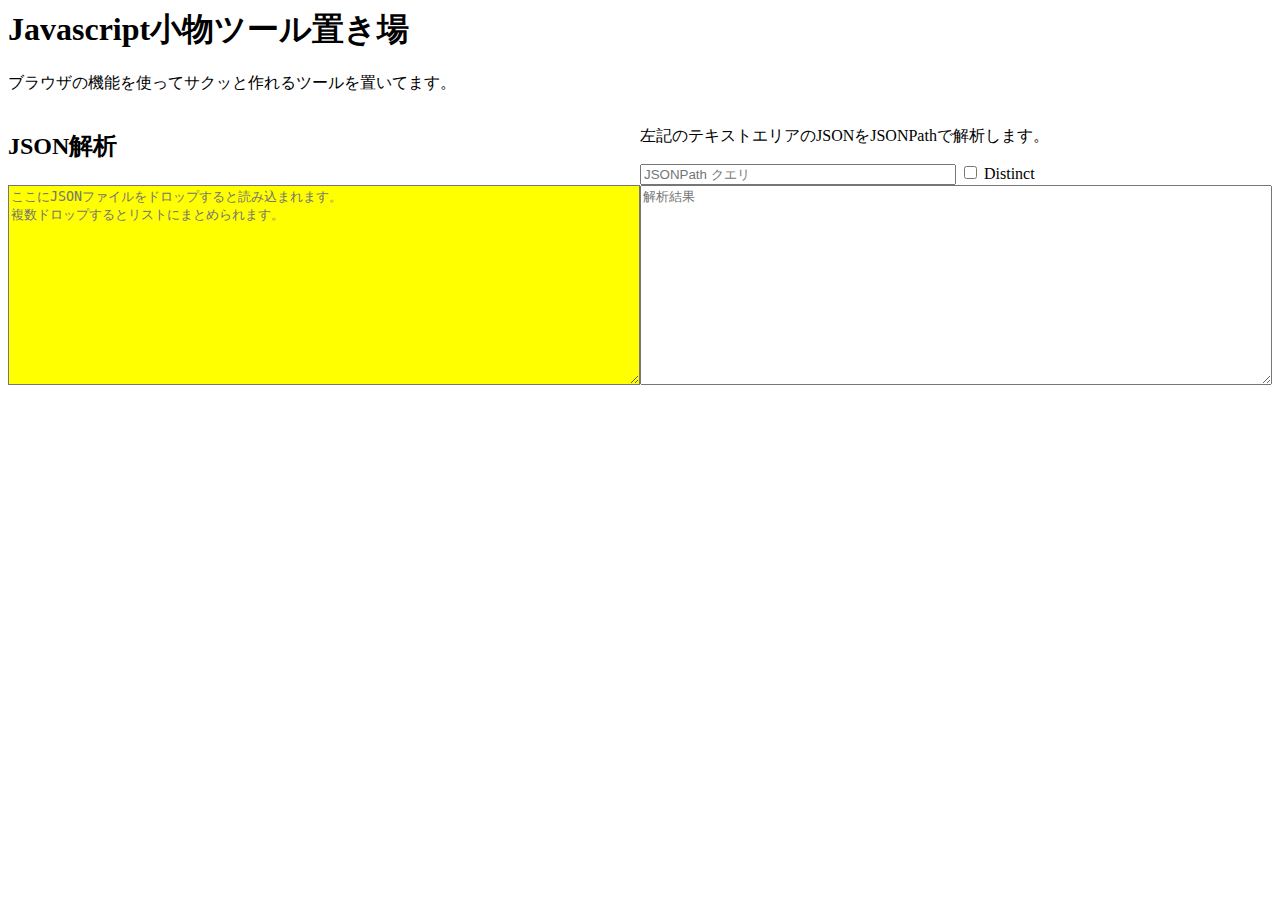
==== index.html @ 172b7eab "フォーマット" ====
<htm>
    <head>
        <script src="./lib/jsonpath.js"></script>
        <script src="./src.js"></script>
        <link rel="stylesheet" href="style.css">
    </head>
    <body>
        <h1>Javascript小物ツール置き場</h1>
        <p>ブラウザの機能を使ってサクッと作れるツールを置いてます。</p>
        <div id="json-area">
            <div id="json-header">
                <div class="json-header-item">
                    <h2>JSON解析</h2>
                </div>
                <div class="json-header-item">
                    <p>左記のテキストエリアのJSONをJSONPathで解析します。</p>
                    <input type="textarea" id="query" class="half-w" value="" placeholder="JSONPath クエリ">
                    <input type="checkbox" id="distinct">
                    <label for="distinct">Distinct</label>
                </div>
            </div>
            <div id="json-body">
                <div class="json-body-item">
                    <textarea id="read-json" class="full-w" placeholder="ここにJSONファイルをドロップすると読み込まれます。
複数ドロップするとリストにまとめられます。"></textarea>
                </div>
                <div class="json-body-item">
                    <textarea id="result" class="full-w" placeholder="解析結果
                    "></textarea>
                </div>
            </div>
        </div>
    </body>
</html>
---- style.css ----
/* CSS */
#read-json {
    background-color: #FFFF00;
    height: 200px;
}

#result {
    height: 200px;
}

#json-area {
    display: flex;
    flex-direction: column;
    width: 100%;
}

#json-header {
    display: flex;
    flex-direction: row;
    width: 100%;
}

.json-header-item {
    width: 50%;
}

#json-body {
    display: flex;
    flex-direction: row;
    width: 100%;
}

.json-body-item {
    width: 50%;
}

.full-w {
    width: 100%;
}

.half-w {
    width: 50%;
}
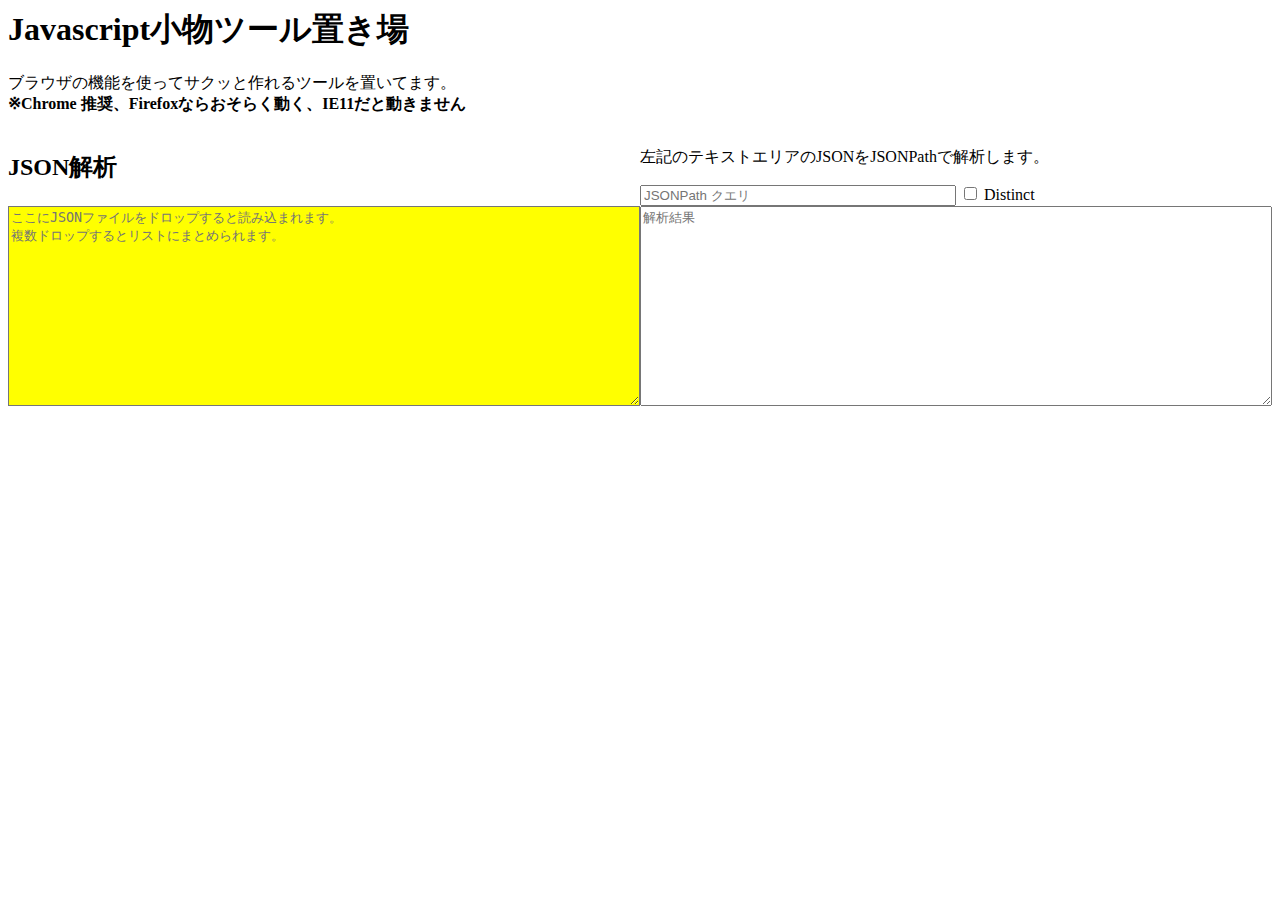
==== commit f81aa69c: "推奨環境表示" ====
--- a/index.html
+++ b/index.html
@@ -6,7 +6,10 @@
     </head>
     <body>
         <h1>Javascript小物ツール置き場</h1>
-        <p>ブラウザの機能を使ってサクッと作れるツールを置いてます。</p>
+        <p>
+            ブラウザの機能を使ってサクッと作れるツールを置いてます。<br>
+            <b>※Chrome 推奨、Firefoxならおそらく動く、IE11だと動きません</b>
+        </p>
         <div id="json-area">
             <div id="json-header">
                 <div class="json-header-item">
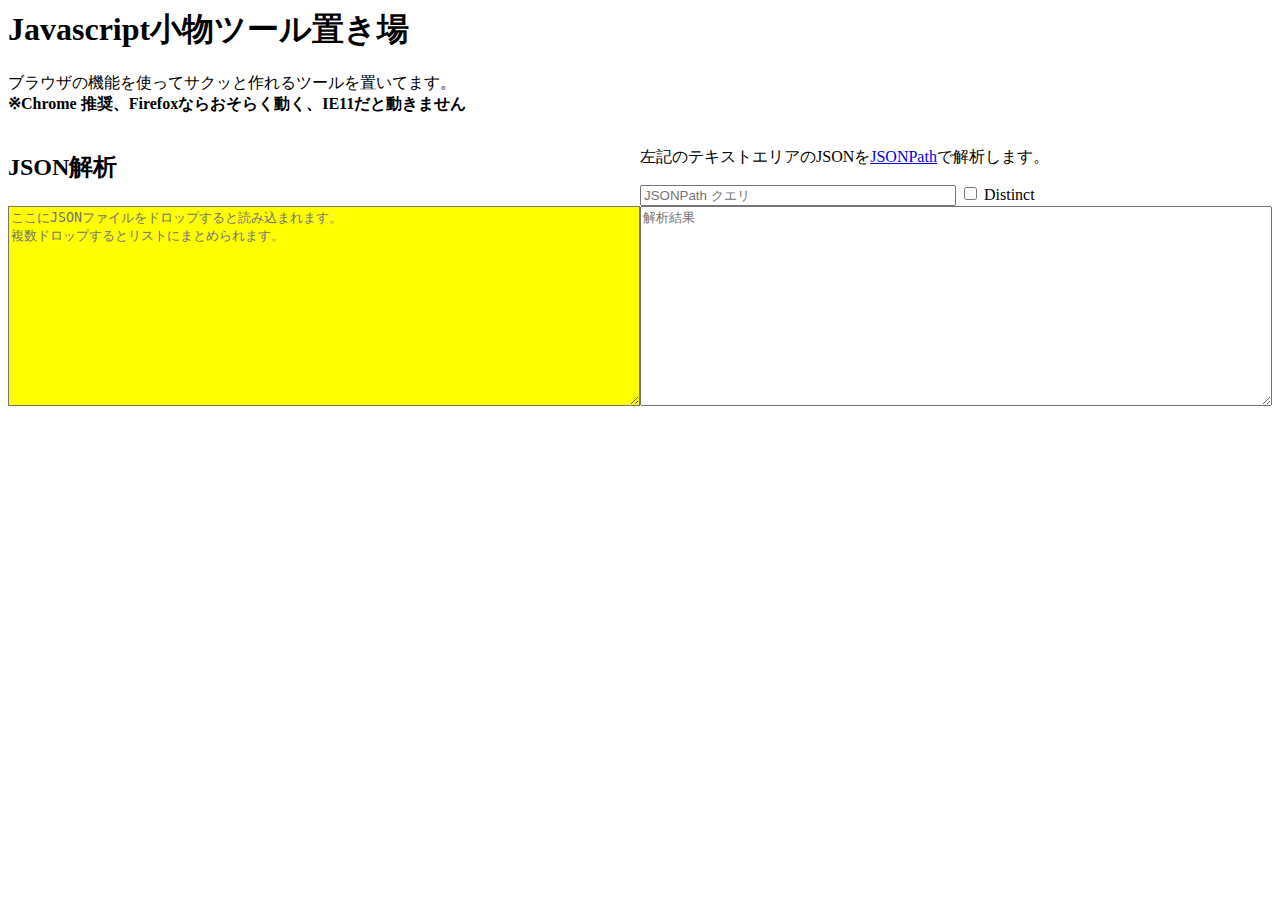
==== commit ec99239e: "説明など修正　※途中" ====
--- a/index.html
+++ b/index.html
@@ -13,10 +13,10 @@
         <div id="json-area">
             <div id="json-header">
                 <div class="json-header-item">
-                    <h2>JSON解析</h2>
+                    <h2>JSON解析　<span id="json-usage" style="display:none;">&#x2754;</span></h2>
                 </div>
                 <div class="json-header-item">
-                    <p>左記のテキストエリアのJSONをJSONPathで解析します。</p>
+                    <p>左記のテキストエリアのJSONを<a href="https://github.com/json-path/JsonPath" target="_blank">JSONPath</a>で解析します。</p>
                     <input type="textarea" id="query" class="half-w" value="" placeholder="JSONPath クエリ">
                     <input type="checkbox" id="distinct">
                     <label for="distinct">Distinct</label>
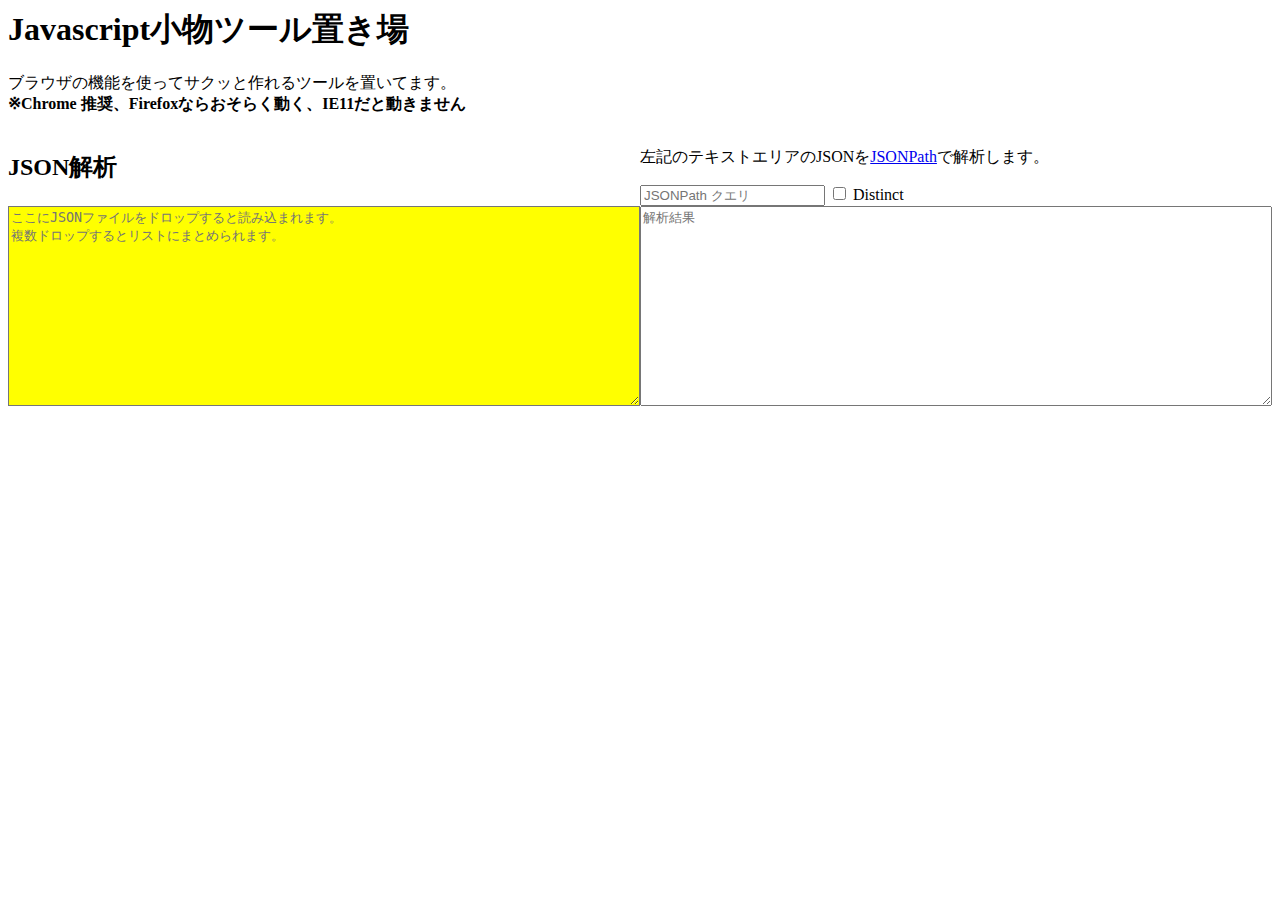
==== commit 67b329e7: "ブロックのスタイルに変更" ====
--- a/index.html
+++ b/index.html
@@ -1,4 +1,4 @@
-<htm>
+<html>
     <head>
         <script src="./lib/jsonpath.js"></script>
         <script src="./src.js"></script>
@@ -10,25 +10,26 @@
             ブラウザの機能を使ってサクッと作れるツールを置いてます。<br>
             <b>※Chrome 推奨、Firefoxならおそらく動く、IE11だと動きません</b>
         </p>
-        <div id="json-area">
-            <div id="json-header">
-                <div class="json-header-item">
-                    <h2>JSON解析　<span id="json-usage" style="display:none;">&#x2754;</span></h2>
+        <div id="jpath">
+            <div class="header">
+                <div class="header-item">
+                    <h2>JSON解析　<span class="usage" style="display:none;">&#x2754;</span></h2>
+                    <p class="error"></p>
                 </div>
-                <div class="json-header-item">
+                <div class="header-item">
                     <p>左記のテキストエリアのJSONを<a href="https://github.com/json-path/JsonPath" target="_blank">JSONPath</a>で解析します。</p>
-                    <input type="textarea" id="query" class="half-w" value="" placeholder="JSONPath クエリ">
-                    <input type="checkbox" id="distinct">
+                    <input type="textarea" class="query" class="half-w" value="" placeholder="JSONPath クエリ">
+                    <input type="checkbox" class="distinct">
                     <label for="distinct">Distinct</label>
                 </div>
             </div>
-            <div id="json-body">
-                <div class="json-body-item">
-                    <textarea id="read-json" class="full-w" placeholder="ここにJSONファイルをドロップすると読み込まれます。
+            <div class="body">
+                <div class="body-item">
+                    <textarea class="src full-w" placeholder="ここにJSONファイルをドロップすると読み込まれます。
 複数ドロップするとリストにまとめられます。"></textarea>
                 </div>
-                <div class="json-body-item">
-                    <textarea id="result" class="full-w" placeholder="解析結果
+                <div class="body-item">
+                    <textarea class="result full-w" placeholder="解析結果
                     "></textarea>
                 </div>
             </div>
--- a/style.css
+++ b/style.css
@@ -1,36 +1,37 @@
 /* CSS */
-#read-json {
-    background-color: #FFFF00;
-    height: 200px;
-}
 
-#result {
-    height: 200px;
-}
-
-#json-area {
+#jpath  {
     display: flex;
     flex-direction: column;
     width: 100%;
 }
 
-#json-header {
+#jpath .src {
+    background-color: #FFFF00;
+    height: 200px;
+}
+
+#jpath .result {
+    height: 200px;
+}
+
+#jpath .header {
     display: flex;
     flex-direction: row;
     width: 100%;
 }
 
-.json-header-item {
+#jpath .header-item {
     width: 50%;
 }
 
-#json-body {
+#jpath .body {
     display: flex;
     flex-direction: row;
     width: 100%;
 }
 
-.json-body-item {
+#jpath .body-item {
     width: 50%;
 }
 
@@ -41,3 +42,8 @@
 .half-w {
     width: 50%;
 }
+
+#jpath .error {
+    color: #ff0000;
+    word-wrap: break-word;
+}
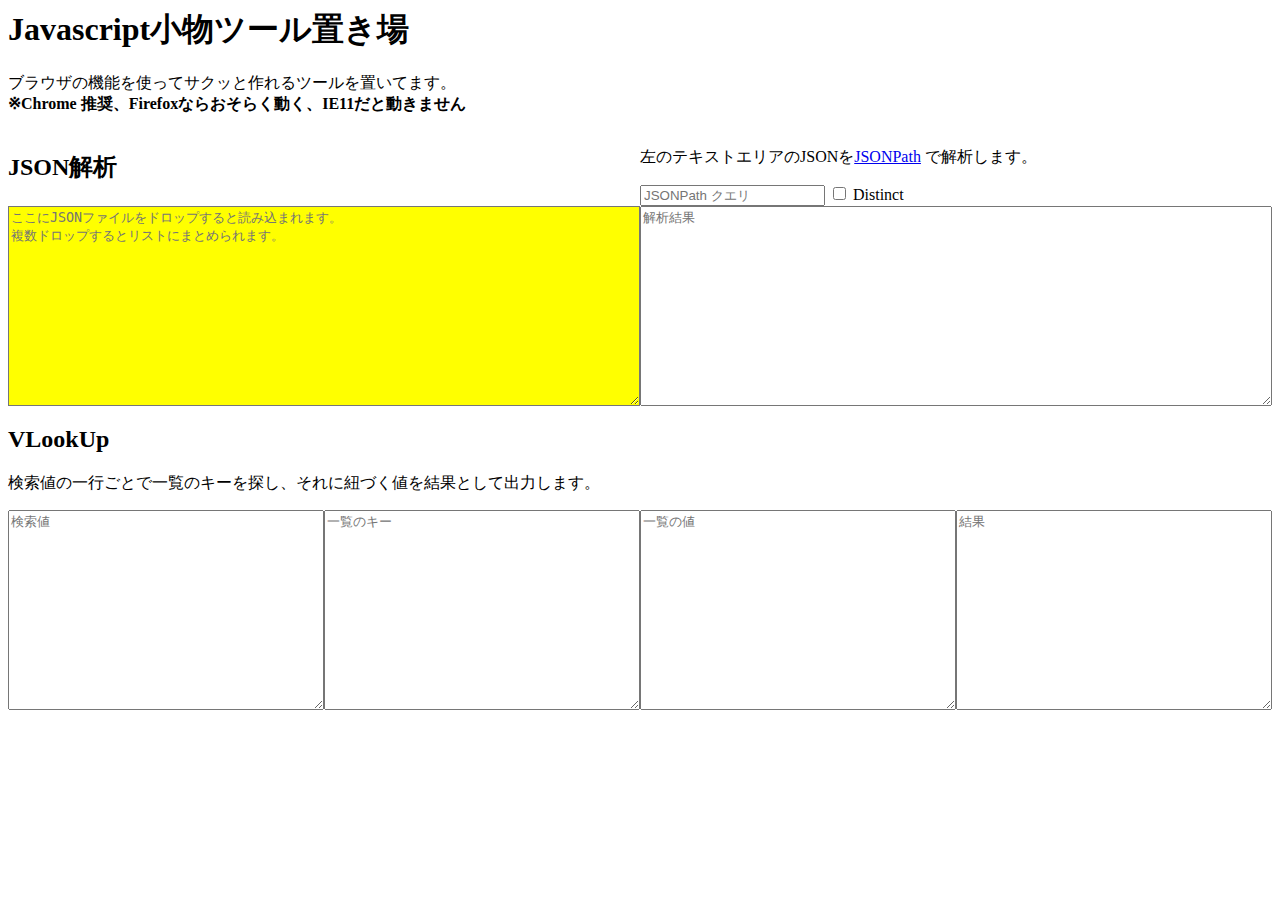
==== commit b4cd90ba: "VLookup追加" ====
--- a/index.html
+++ b/index.html
@@ -13,26 +13,53 @@
         <div id="jpath">
             <div class="header">
                 <div class="header-item">
-                    <h2>JSON解析　<span class="usage" style="display:none;">&#x2754;</span></h2>
+                    <h2>
+                        JSON解析　<span class="usage" style="display:none;">&#x2754;</span>
+                    </h2>
                     <p class="error"></p>
                 </div>
                 <div class="header-item">
-                    <p>左記のテキストエリアのJSONを<a href="https://github.com/json-path/JsonPath" target="_blank">JSONPath</a>で解析します。</p>
+                    <p>
+                        左のテキストエリアのJSONを<a href="https://github.com/json-path/JsonPath" target="_blank">JSONPath</a>
+                        で解析します。
+                    </p>
                     <input type="textarea" class="query" class="half-w" value="" placeholder="JSONPath クエリ">
                     <input type="checkbox" class="distinct">
                     <label for="distinct">Distinct</label>
                 </div>
             </div>
             <div class="body">
-                <div class="body-item">
+                <div class="full-w">
                     <textarea class="src full-w" placeholder="ここにJSONファイルをドロップすると読み込まれます。
 複数ドロップするとリストにまとめられます。"></textarea>
                 </div>
-                <div class="body-item">
+                <div class="full-w">
                     <textarea class="result full-w" placeholder="解析結果
                     "></textarea>
                 </div>
             </div>
         </div>
+        <div id="vlook">
+            <div class="header">
+                <div class="header-item">
+                    <h2>VLookUp</h2>
+                    <p>検索値の一行ごとで一覧のキーを探し、それに紐づく値を結果として出力します。</p>
+                </div>
+            </div>
+            <div class="body">
+                <div class="body-item">
+                    <textarea class="query" placeholder="検索値"></textarea>
+                </div>
+                <div class="body-item">
+                    <textarea class="key" placeholder="一覧のキー"></textarea>
+                </div>
+                <div class="body-item">
+                    <textarea class="value" placeholder="一覧の値"></textarea>
+                </div>
+                <div class="body-item">
+                    <textarea class="result" placeholder="結果"></textarea>
+                </div>
+            </div>
+        </div>
     </body>
 </html>
--- a/style.css
+++ b/style.css
@@ -1,6 +1,5 @@
 /* CSS */
-
-#jpath  {
+#jpath {
     display: flex;
     flex-direction: column;
     width: 100%;
@@ -8,35 +7,31 @@
 
 #jpath .src {
     background-color: #FFFF00;
-    height: 200px;
 }
 
-#jpath .result {
-    height: 200px;
-}
-
-#jpath .header {
+.header {
     display: flex;
     flex-direction: row;
     width: 100%;
 }
 
-#jpath .header-item {
-    width: 50%;
+.header div {
+    width: 100%;
 }
 
-#jpath .body {
+.body {
     display: flex;
     flex-direction: row;
     width: 100%;
 }
 
-#jpath .body-item {
-    width: 50%;
+.body div {
+    width: 100%;
 }
 
-.full-w {
+.body div textarea {
     width: 100%;
+    height: 200px;
 }
 
 .half-w {
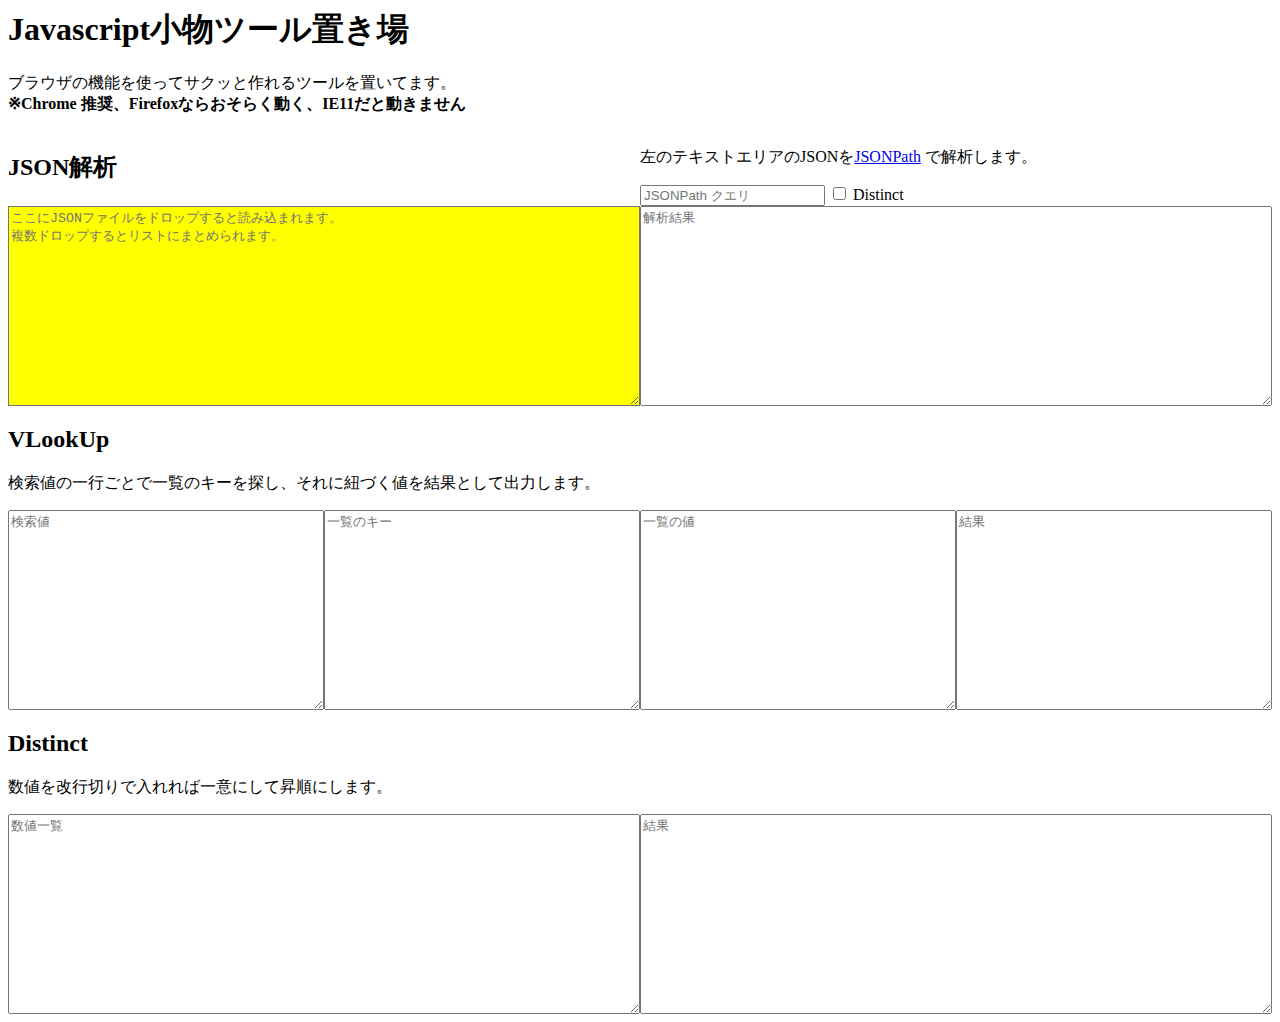
==== commit 53b17ba7: "Distinct追加" ====
--- a/index.html
+++ b/index.html
@@ -61,5 +61,21 @@
                 </div>
             </div>
         </div>
+        <div id="distinct">
+            <div class="header">
+                <div class="header-item">
+                    <h2>Distinct</h2>
+                    <p>数値を改行切りで入れれば一意にして昇順にします。</p>
+                </div>
+            </div>
+            <div class="body">
+                <div class="body-item">
+                    <textarea class="org" placeholder="数値一覧"></textarea>
+                </div>
+                <div class="body-item">
+                    <textarea class="result" placeholder="結果"></textarea>
+                </div>
+            </div>
+        </div>
     </body>
 </html>
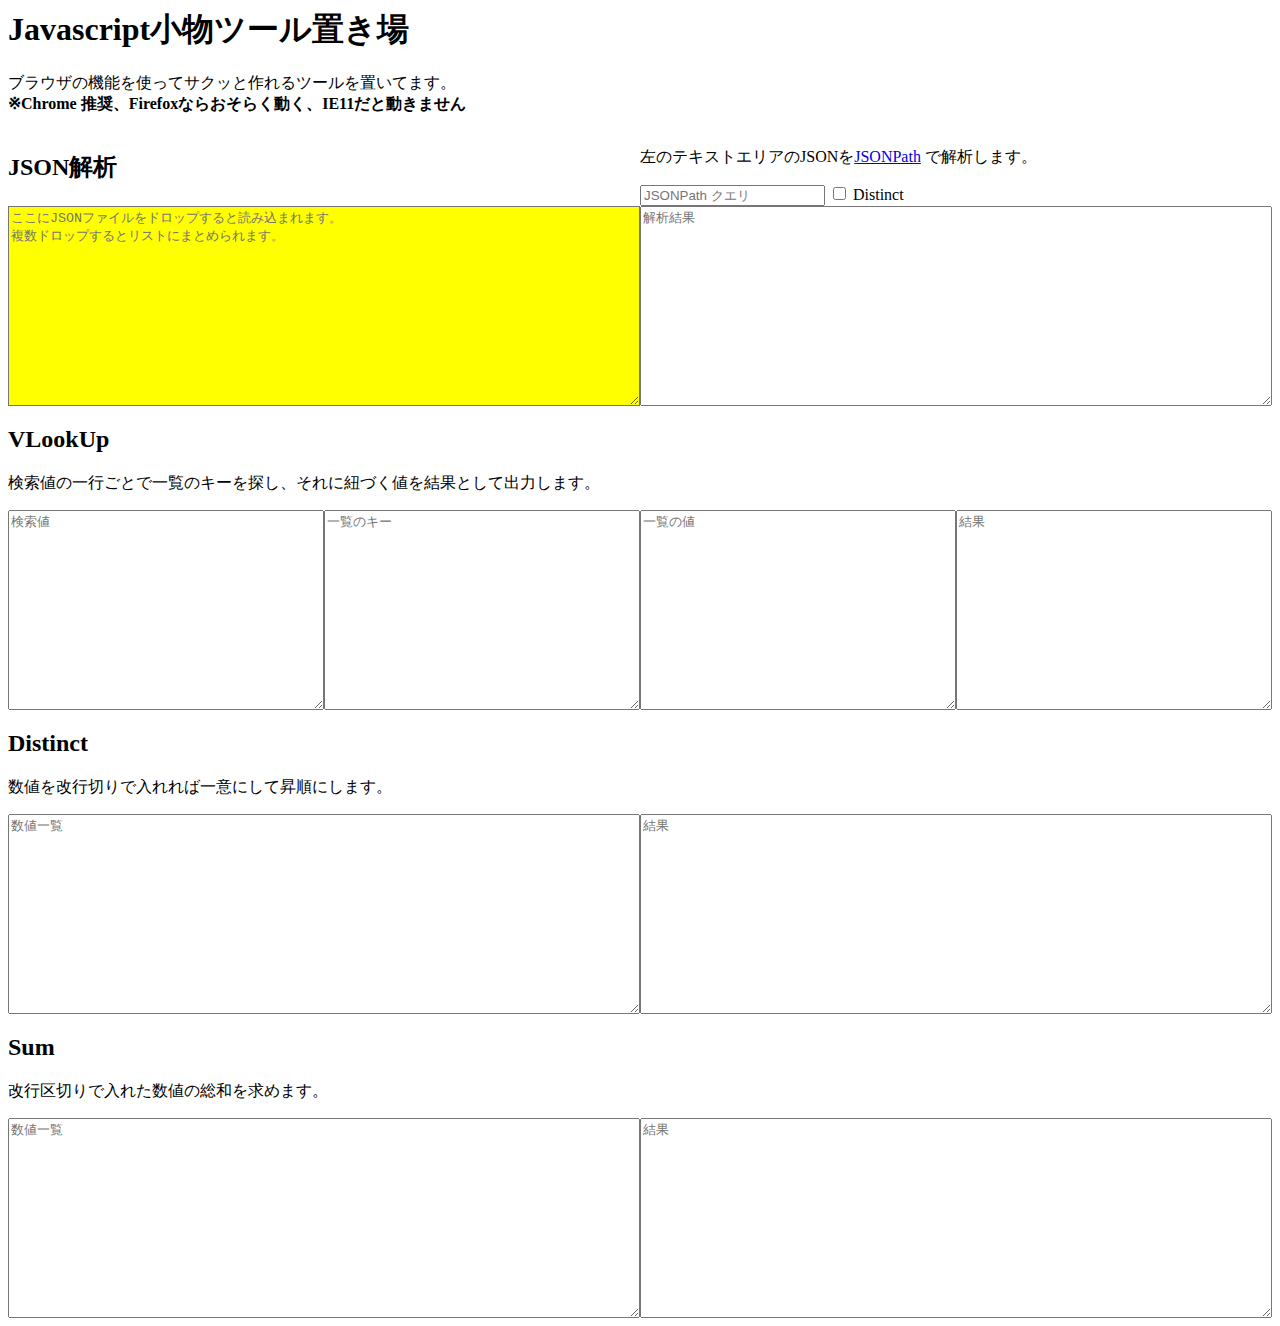
==== commit 3ee7f652: "和を求めるツール追加" ====
--- a/index.html
+++ b/index.html
@@ -77,5 +77,21 @@
                 </div>
             </div>
         </div>
+        <div id="sum">
+            <div class="header">
+                <div class="header-item">
+                    <h2>Sum</h2>
+                    <p>改行区切りで入れた数値の総和を求めます。</p>
+                </div>
+            </div>
+            <div class="body">
+                <div class="body-item">
+                    <textarea class="org" placeholder="数値一覧"></textarea>
+                </div>
+                <div class="body-item">
+                    <textarea class="result" placeholder="結果"></textarea>
+                </div>
+            </div>
+        </div>
     </body>
 </html>
